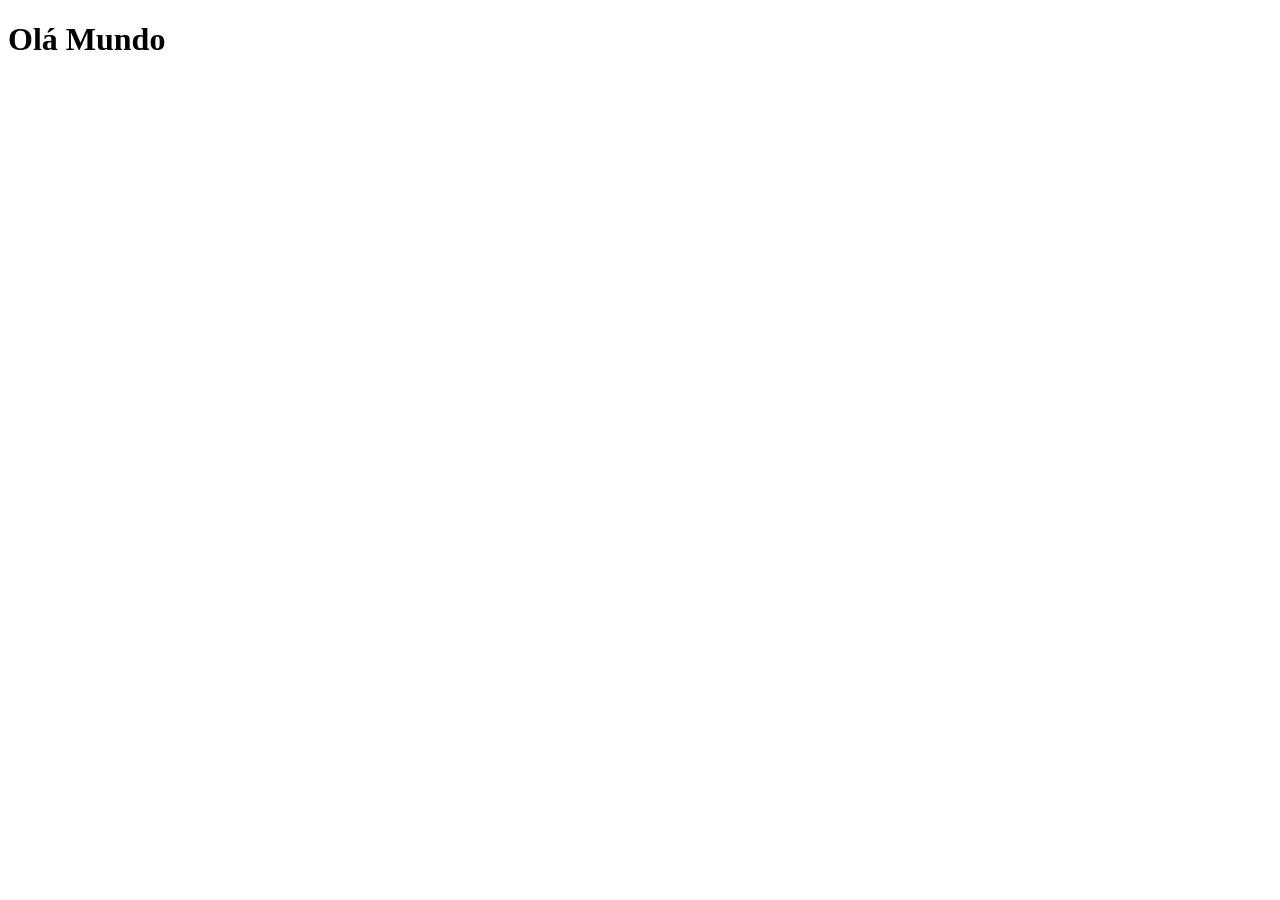
==== index.html @ 1aff0f5a "criei a pagina principal" ====
<!DOCTYPE html>
<html lang="pt-br">
<head>
    <meta charset="UTF-8">
    <meta name="viewport" content="width=device-width, initial-scale=1.0">
    <link rel="shortcut icon" href="favicon.ico" type="image/x-icon">
    <title>Projeto Redes Sociais</title>
</head>
<body>
    <h1>Olá Mundo</h1> 
</body>
</html>
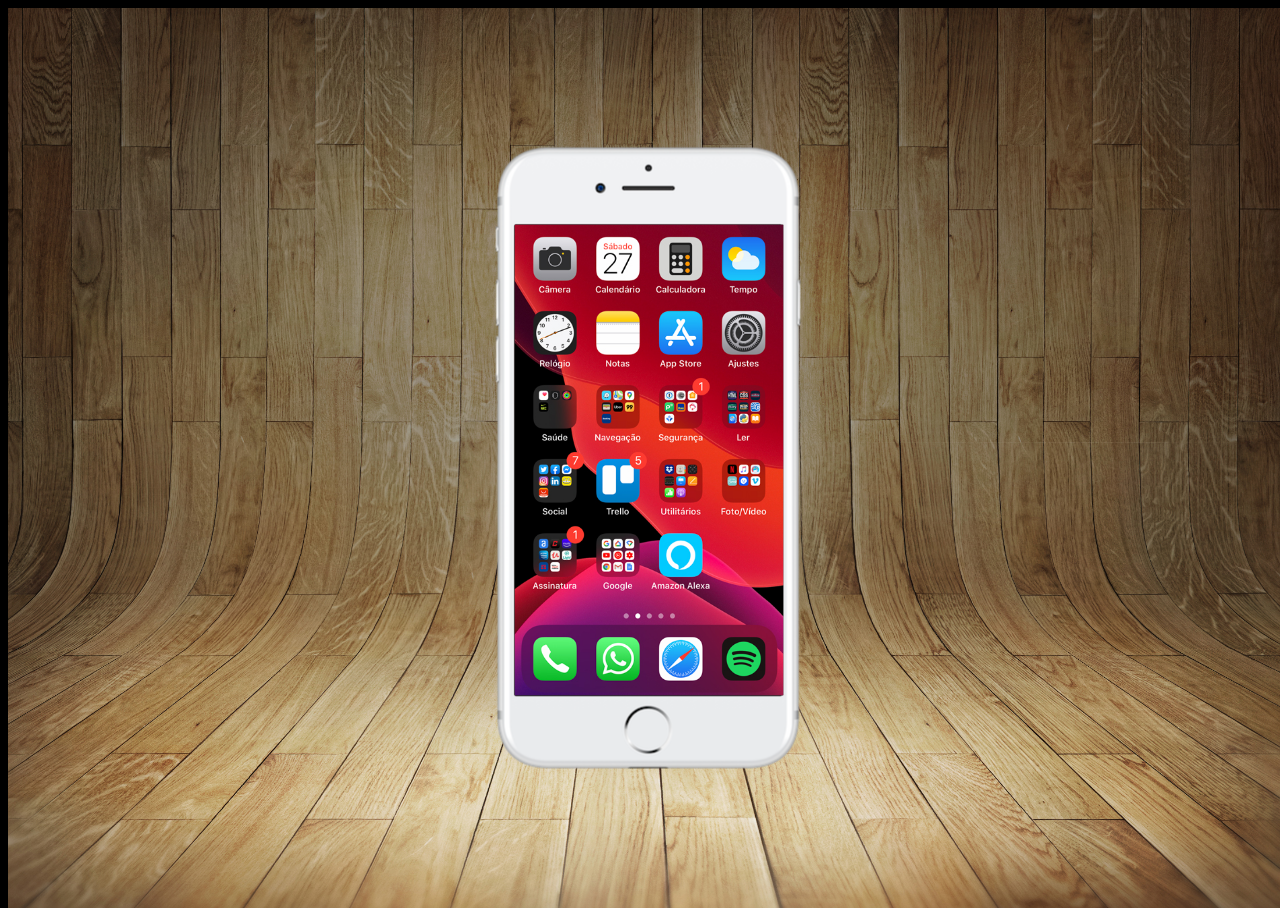
==== commit 5b92281f: "criei a tela home" ====
--- a/index.html
+++ b/index.html
@@ -4,9 +4,17 @@
     <meta charset="UTF-8">
     <meta name="viewport" content="width=device-width, initial-scale=1.0">
     <link rel="shortcut icon" href="favicon.ico" type="image/x-icon">
+    <link rel="stylesheet" href="estilos/style.css">
     <title>Projeto Redes Sociais</title>
 </head>
 <body>
-    <h1>Olá Mundo</h1> 
+    <main>
+        <section id="telefone">
+            <iframe src="home.html" name="tela" id="tela" frameborder="0"></iframe>
+        </section>
+        <section id="redes-sociais">
+
+        </section>
+    </main>
 </body>
 </html>
--- a/estilos/style.css
+++ b/estilos/style.css
@@ -0,0 +1,44 @@
+@charset "UTF-8"
+
+* {
+    margin: 0px;
+    padding: 0px;
+    font-family: Arial, Helvetica, sans-serif;
+}
+
+html, body {
+    height: 100vh;
+    width: 100vw;
+    background-color: black;
+}
+
+body {
+    background: url('../imagens/fundo-madeira.jpg')no-repeat top center;
+    background-size: cover;
+    background-attachment: fixed;
+}
+
+main {
+    position: relative;
+    height: 100vh;
+}
+
+section#telefone {
+    position: absolute;
+    top: 50%;
+    left: 50%;
+    transform: translate(-50%, -50%);
+
+    height: 627px;
+    width: 311px;
+    background-color: blue;
+    background: url('../imagens/frame-iphone.png') no-repeat;
+}
+
+iframe#tela {
+    position: relative;
+    top: 80px;
+    left: 22px;
+    width: 269px;
+    height: 471px;
+}
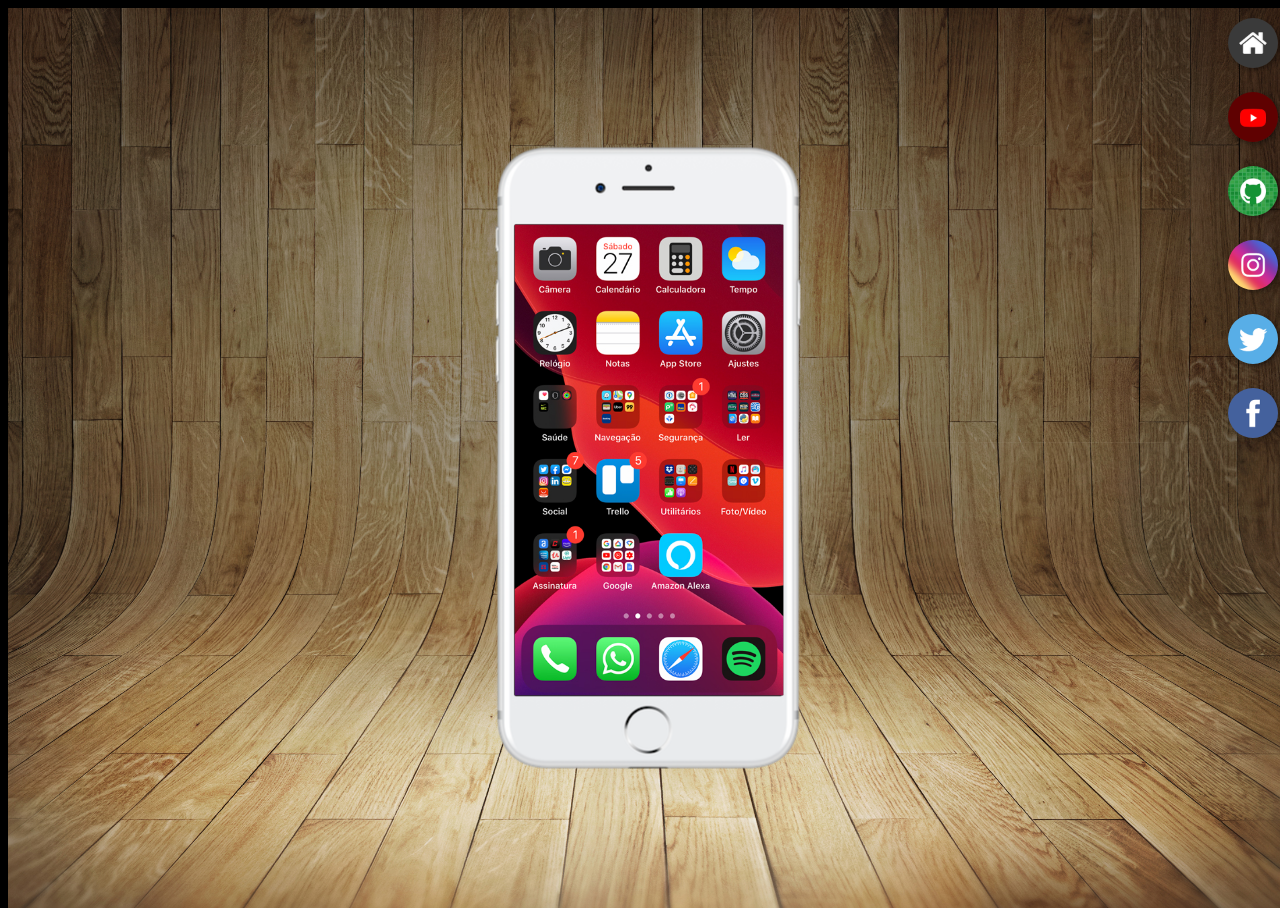
==== commit f81018e3: "criei botões na lateral" ====
--- a/index.html
+++ b/index.html
@@ -10,10 +10,17 @@
 <body>
     <main>
         <section id="telefone">
-            <iframe src="home.html" name="tela" id="tela" frameborder="0"></iframe>
+            <iframe src="home.html" name="tela" id="tela" frameborder="0">
+                Seu navegador não é compatível com isso.
+            </iframe>
         </section>
         <section id="redes-sociais">
-
+            <a href="#" target="tela"><img src="imagens/logo-home.jpg" alt="Home"></a><br>
+            <a href="#" target="tela"><img src="imagens/logo-youtube.jpg" alt="You-Tube"></a><br>
+            <a href="#" target="tela"><img src="imagens/logo-github.jpg" alt="GitHub"></a><br>
+            <a href="#" target="tela"><img src="imagens/logo-instagram.jpg" alt="Instagram"></a><br>
+            <a href="#" target="tela"><img src="imagens/logo-twitter.jpg" alt="Twitter"></a><br>
+            <a href="#" target="tela"><img src="imagens/logo-facebook.jpg" alt="Facebook"></a>
         </section>
     </main>
 </body>
--- a/estilos/style.css
+++ b/estilos/style.css
@@ -42,3 +42,22 @@
     width: 269px;
     height: 471px;
 }
+
+section#redes-sociais {
+    text-align: right;
+}
+
+section#redes-sociais img {
+    width: 50px;
+    margin: 10px;
+    border-radius: 50%;
+    box-shadow: 2px 2px 5px rgba(0, 0, 0, 0.400);
+    box-sizing: border-box;
+}
+
+section#redes-sociais img:hover {
+    border: 2px solid rgba(255, 255, 255, 0.637);
+    transform: translate(-3px, -3px);
+    box-shadow: 5px 5px 10px rgba(0, 0, 0, 0.644);
+    transition: transform .5s, border 1s;
+}
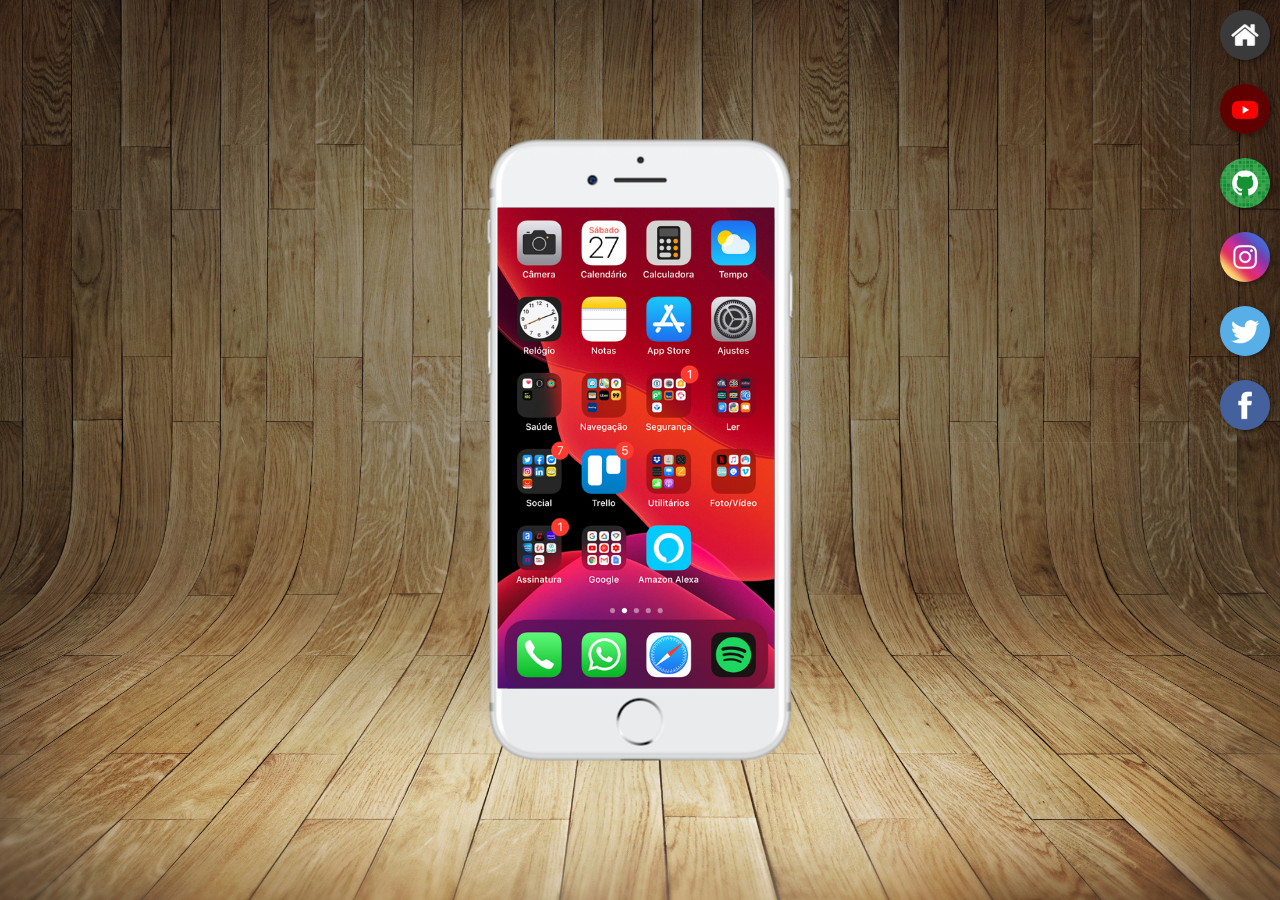
==== commit c9becc3c: "Projeto-Social" ====
--- a/index.html
+++ b/index.html
@@ -15,12 +15,12 @@
             </iframe>
         </section>
         <section id="redes-sociais">
-            <a href="#" target="tela"><img src="imagens/logo-home.jpg" alt="Home"></a><br>
-            <a href="#" target="tela"><img src="imagens/logo-youtube.jpg" alt="You-Tube"></a><br>
-            <a href="#" target="tela"><img src="imagens/logo-github.jpg" alt="GitHub"></a><br>
-            <a href="#" target="tela"><img src="imagens/logo-instagram.jpg" alt="Instagram"></a><br>
-            <a href="#" target="tela"><img src="imagens/logo-twitter.jpg" alt="Twitter"></a><br>
-            <a href="#" target="tela"><img src="imagens/logo-facebook.jpg" alt="Facebook"></a>
+            <a href="home.html" target="tela"><img src="imagens/logo-home.jpg" alt="Home"></a><br>
+            <a href="youtube.html" target="tela"><img src="imagens/logo-youtube.jpg" alt="You-Tube"></a><br>
+            <a href="github.html" target="tela"><img src="imagens/logo-github.jpg" alt="GitHub"></a><br>
+            <a href="instagram.html" target="tela"><img src="imagens/logo-instagram.jpg" alt="Instagram"></a><br>
+            <a href="twitter.html" target="tela"><img src="imagens/logo-twitter.jpg" alt="Twitter"></a><br>
+            <a href="facebook.html" target="tela"><img src="imagens/logo-facebook.jpg" alt="Facebook"></a>
         </section>
     </main>
 </body>
--- a/estilos/style.css
+++ b/estilos/style.css
@@ -16,6 +16,7 @@
     background: url('../imagens/fundo-madeira.jpg')no-repeat top center;
     background-size: cover;
     background-attachment: fixed;
+    margin: 0px;
 }
 
 main {
@@ -37,10 +38,10 @@
 
 iframe#tela {
     position: relative;
-    top: 80px;
-    left: 22px;
-    width: 269px;
-    height: 471px;
+    top: 71px;
+    left: 13px;
+    width: 277px;
+    height: 481px;
 }
 
 section#redes-sociais {
